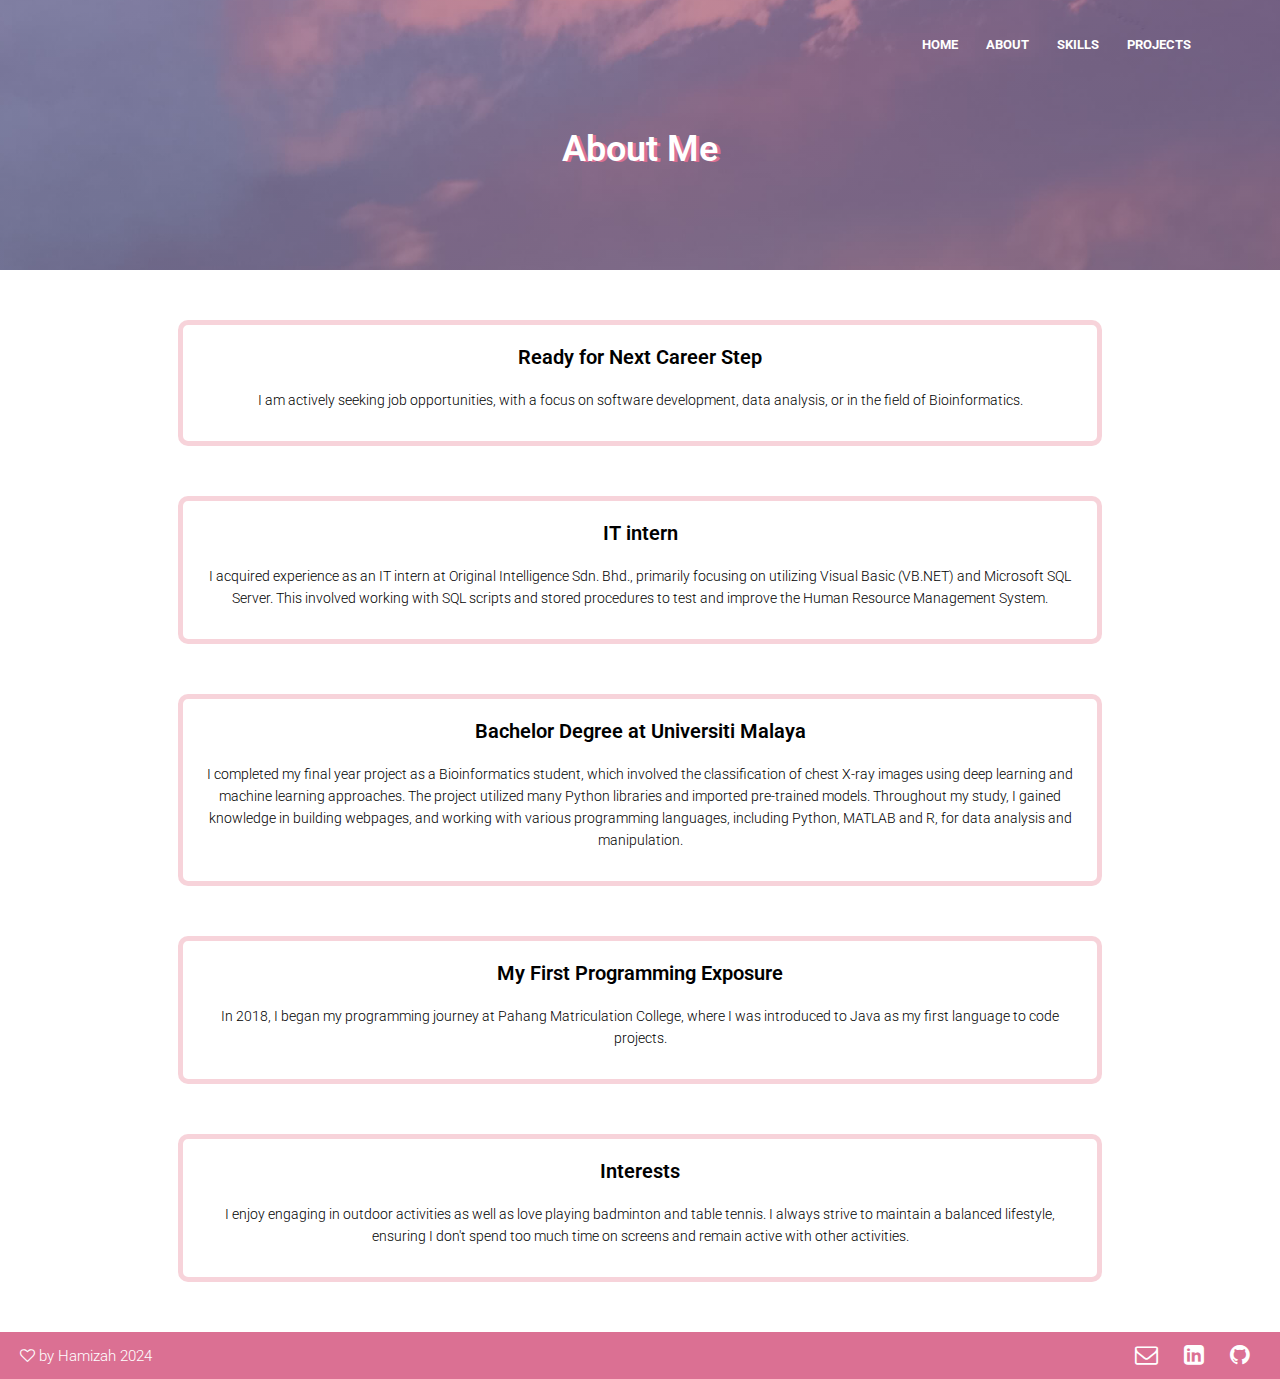
==== about.html @ 2d1b55e5 "Add files via upload" ====
<!DOCTYPE html>
<html>

    <head>
        <!-- website responsive based on device screen size -->
        <meta name="viewport" content="with=device-width, initial-scale=1.0">
        <title>mizah-about</title>
        <link rel="stylesheet" href="style.css">
        <!-- link of font style from google -->
        <link rel="preconnect" href="https://fonts.googleapis.com">
        <link rel="preconnect" href="https://fonts.gstatic.com" crossorigin>
        <link href="https://fonts.googleapis.com/css2?family=Roboto:wght@100;300;400;700;900&display=swap" rel="stylesheet">
        <!-- link for CDN icon of menu bar small screen -->
        <link rel="stylesheet" href="https://stackpath.bootstrapcdn.com/font-awesome/4.7.0/css/font-awesome.min.css">
    </head>

    <body>
    <section class="sub-header">
        <!-- add logo that can click -->
        <nav class="nav-bar">
            <!-- <a href="index.html"><img src="images/miz.png"></a> -->
            <!-- <h1>MY PORTFOLIO</h1> -->
            <div class="nav-links" id="navLinks"> <!--add javaScript id-->
                <!-- link for icon of close menu bar small screen  aria-hidden="true"-->
                <i class="fa fa-times" onclick="hideMenu()"></i> <!--add javaScript onclick-->
                <ul>
                    <b><li><a href="index.html">HOME</a></li>
                    <li><a href="about.html">ABOUT</a></li>
                    <li><a href="skills.html">SKILLS</a></li>
                    <li><a href="projects.html">PROJECTS</a></li></b>
                    <!-- <li><a href="contact.html">CONTACT</a></li></b> -->
                </ul>
            </div>
            <!-- icon menu burger for small screen -->
            <!-- aria-hidden="true" -->
            <i class="fa fa-bars" onclick="showMenu()"></i> <!--add javaScript onclick-->
        </nav>
        <br>
        <h1>About Me</h1>
    </section>

<!------- Content ------->

    <section class="about-me">
        <div class="col">
            <div class="about-row">
                <h1>Ready for Next Career Step</h1>
                <p>I am actively seeking job opportunities, with a focus on software development, 
                    data analysis, or in the field of Bioinformatics.</p>
            </div>

            <div class="about-row">
                <h1>IT intern</h1>
                <p>I acquired experience as an IT intern at Original Intelligence Sdn. Bhd., primarily focusing on utilizing 
                    Visual Basic (VB.NET) and Microsoft SQL Server. This involved working with SQL scripts and stored procedures
                    to test and improve the Human Resource Management System.</p>
            </div>
        
            <div class="about-row">
                <h1>Bachelor Degree at Universiti Malaya</h1>
                <p>I completed my final year project as a Bioinformatics student, which involved the classification of 
                    chest X-ray images using deep learning and machine learning approaches. The project utilized many Python libraries
                    and imported pre-trained models. Throughout my study, I gained knowledge in building webpages, and working with various 
                    programming languages, including Python, MATLAB and R, for data analysis and manipulation.</p>
            </div>
        
            <div class="about-row">
                <h1>My First Programming Exposure</h1>
                <p>In 2018, I began my programming journey at Pahang Matriculation College, where
                    I was introduced to Java as my first language to code projects.</p>
            </div>
        
            <div class="about-row">
                <h1>Interests</h1>
                <p>I enjoy engaging in outdoor activities as well as love playing badminton and table tennis. I always strive to maintain 
                    a balanced lifestyle, ensuring I don't spend too much time on screens and remain active with other activities.</p>
            </div>

        </div>

    </section>

<!------- Footer ------->
<section class="footer">
    <div class="made-with">
        <i class="fa fa-heart-o"></i> by Hamizah 2024
    </div>
    <div class="contact-me">
        <!-- <div>Contact Me <br> -->
        <div>
            <a href="mailto:hamizah.ca@gmail.com" target="_blank" class="fa fa-envelope-o"></a>
            <a href="https://www.linkedin.com/in/hamizah-azemin/" target="_blank" class="fa fa-linkedin-square"></a>
            <a href="https://github.com/mizzx" target="_blank" class="fa fa-github"></a>
        </div>
    </div>
</section>


<!----- JavaScript---->
    <script>

//toggle menu on small screen
        var navLinks = document.getElementById("navLinks");

        function showMenu(){
            navLinks.style.right = "0"; //set padding style to 0 to show menu
        }
        function hideMenu(){
            navLinks.style.right = "-200px"; //set padding style to -200 to hide menu
        }

// toProfile

    </script>

    </body>

</html>
---- style.css ----
/* responsive based on device size */
*{
    margin: 0;
    padding: 0;
    /* below is font from google */
    font-family: 'Roboto', sans-serif; 
} 

.header{
    min-height: 100vh;
    width: 100%;
    background-image: linear-gradient(rgba(54, 8, 33, 0.3),rgba(30, 4, 24, 0.3)), url(images/background.png);
    /* background-color: whitesmoke; */
    background-position: center;
    background-size: cover;
    position: relative;
    
}

/* items in header */
nav{
    display: flex;
    padding: 2% 6%;
    justify-content: space-between;
    align-items: center;
    position: relative;
}

.nav-links{
    flex: 1;
    text-align: right;
}

/* remove bullet from list of items in header menu*/
.nav-links ul li{
    list-style: none;
    display: inline-block;
    padding: 8px 12px;
    position: relative;
}

.nav-links ul li a{
    color: white;
    text-decoration: none;
    font-size: 13px;
}

/* when hover to header items */
.nav-links ul li::after{
    content: '';
    width: 0%;
    height: 3px;
    background: palevioletred;
    display: block;
    margin: auto;
    transition: 0.5s;
}
.nav-links ul li:hover::after{
    width: 100%;
}

.text-box{
    max-width: 50%;
    height: auto;
    color: white;
    position: relative;
    top: 50%;
    left: 50%;
    transform: translate(-50%,-50%); /* center of div */
    text-align: center;
    margin-top: 200px;
    /* display: flex; */
    /* justify-content: center;
    align-items: center; */
}
.text-box h1{
    font-size: 80px;
    font-style: italic;
    text-shadow: 6px 2px palevioletred;
    /* cursor: pointer; */
}
.text-box h1:hover{
    /* text-shadow: 6px 2px palevioletred; */
    font-size: 83px;
    transition: 0.3s;
}

.text-box p{
    font-size: 15px;
    color: white;
    /* margin: 10px; */
}
.hero-btn{
    display: inline-block;
    text-decoration: none;
    color: white;
    border: 1px solid white;
    padding: 12px 34px;
    margin: 30px;
    font-size: 13px;
    background: transparent;
    /* position: relative; */
    cursor: pointer;
}
.hero-btn:hover{
    border: 1px solid white;
    background: palevioletred;
    transition: 0.5s;
}

/* hide icons for menu on big screen */
nav .fa{
    display:none;
}

.profile-img img{
    /* display: block; */
    max-width: 20%;
    height: auto;
    position: absolute;
    bottom: 0;
    left: 50px;
}

/* for smaller screen device, put smaller font size */
/* need to adjust back!! tengok cth code dr arpah */
@media(max-width: 700px){
    .text-box{
        max-width: 50%;
        height: auto;
        color: white;
        position: relative;
        top: 50%;
        left: 50%;
        transform: translate(-50%,-50%); /* center of div */
        text-align: center;
        margin-top: 300px;
    }
    .text-box h1{
        font-size: 40px;
        text-shadow: 3px 1px palevioletred;
    }
    .text-box h1:hover{
        font-size: 43px;
        text-shadow: 3px 1px palevioletred;
        transition: 0s;
    }
    /* menu item for smaller device */
    .nav-links ul li{
        display: block;
    }
    /* appear at right side of screen */
    .nav-links{
        /* position: absolute; */
        position: fixed;
        background: palevioletred;
        height: 100vh;
        width: 200px;
        top: 0;
        right: -200px; /* change from 0 to -200 to hide menu items at first*/
        text-align: left;
        z-index: 2;
        transition: 1s; /* transition when open and close menu */
    }
    /* let icon menu appear on small screen */
    nav .fa-times{
        display: block;
        color: white;
        margin: 10px;
        font-size: 22px;
        cursor: pointer;
        /* float: right; */
    }
    nav .fa-bars{
        display: block;
        position: absolute;
        color: white;
        margin: 10px;
        font-size: 22px;
        cursor: pointer;
        top: 10px;
        right: 10px;
    }
    /* space btwn menu items with boarder */
    .nav-links ul{
        padding: 30px;
    }
}
/* ------------------- */

@media (max-height: 400px) {
    .text-box h1{
        font-size: 40px;
        text-shadow: 3px 1px palevioletred;
    }
    .text-box h1:hover{
        font-size: 43px;
        text-shadow: 3px 1px palevioletred;
        transition: 0s;
    }
}

/* -------------------------Profile first page--------------------- */

/* to centre the content of about-me section */
.profile{
    width: 80%;
    margin: auto;
    text-align: center;
    margin-top: 50px;
    /* padding-top: 80px;
    padding-bottom: 80px; */
}
h1{
    font-size: 36px;
    font-weight: 600;
    /* margin-top: 50px; */
}
p{
    /* color:white; */
    font-size: 15px;
    font-weight: 300;
    line-height: 22px;
    padding: 10px;
}

/* row of profile into three columns, insted of stack to each other */
.row{
    margin-top: 5%;
    display: flex;
    justify-content: space-between;
}
/* box for three columns */
.profile-col{
    flex-basis: 31%;
    background: rgba(247, 209, 216, 0.95);
    border-radius: 10px;
    margin-bottom: 5%;
    padding: 20px 12px;
    box-sizing: border-box;
    transition: 0.5s; /*add transition when hover interactive to box */
}
/* beautify the three columns */
h3{
    text-align: center;
    font-weight: 600;
    margin: 10px 0;
}
/* hover interactive to box */
.profile-col:hover{
    box-shadow: 0 0 20px 0px rgba(0,0,0,0.3);
}
/* for smaller screen device put box columns of row stack to each other*/
@media(max-width: 700px){
    .row{
        flex-direction: column;
    }
}

/* ------------------------footer----------------------- */

.footer{
    /* width: 100%; */
    display: flex;
    bottom: 0;
    justify-content: space-between;
    background-color:palevioletred;
    align-items: center;
    padding: 10px;
    text-align: left;
    color: white;
}
.made-with
{
    font-size: 15px;
    font-weight: 300;
    margin-left: 10px;
}
.contact-me
{
    font-size: 23px;
}
.contact-me a
{
    margin-right: 20px;
}
.contact-me a {
    color: inherit; /* Inherit text color from the parent */
    text-decoration: none; /* Remove underline */
    cursor: pointer; /* Show pointer cursor on hover */
}
/* --------------------------------About Me page----------------------------- */
.sub-header{
    min-height: 30vh;
    width: 100%; 
    background-image: linear-gradient(rgba(54, 8, 33, 0.3),rgba(30, 4, 24, 0.3)), url(images/background.png);
    /* background-color: whitesmoke; */
    background-position: center;
    background-size: cover;
    position: relative;
    text-align: center;
    color: white;
}
.sub-header h1{
    margin-top: 20px;
    padding-bottom: 20px;
    text-shadow: 3px 1px palevioletred;
}

.about-me{
    width: 80%;
    margin: auto;
    text-align: center;
    margin-top: 50px;
}
.col{
    text-align: center;
}

/* box */
.about-row{
    flex-basis: 50%;
    border: 5px solid rgba(247, 209, 216, 0.95);
    border-radius: 10px;
    margin: 50px;
    /* margin-bottom: 0%; */
    padding: 10px;
    box-sizing: border-box;
    transition: 0.5s; /*add transition when hover interactive to box */
}
/* beautify the text */
.about-row h1{
    font-size: 20px;
    font-weight: 600;
    text-align: center;
    margin: 10px 0;
}

.about-row p{
    font-size: 14px;
    text-align: center;
    margin: 10px 0;
}

/* hover interactive effect to box */
.about-row:hover{
    box-shadow: 0 0 20px 0px rgba(0,0,0,0.3);
}

/* -------------------------------Skills page-----------------------*/

/* to centre the content of skills section */
.skills{
    width: 80%;
    margin: auto;
    text-align: center;
    margin-top: 50px;
}
.skills h1{
    font-size: 25px;
    font-weight: 600;
    /* margin-top: 50px; */
    /* margin-bottom: ; */
}
p{
    /* color:white; */
    font-size: 15px;
    font-weight: 300;
    line-height: 22px;
    padding: 10px;
}

.row{
    margin-top: 5%;
    display: flex;
    justify-content: space-between;
}
/* box for three columns */
.skills-col{
    flex-basis: 23%;
    background: rgba(247, 209, 216, 0.95);
    border-radius: 10px;
    margin-bottom: 5%;
    padding: 20px 12px;
    box-sizing: border-box;
    transition: 0.5s; /*add transition when hover interactive to box */
}
.skills h3{
    text-align: center;
    font-weight: 600;
    margin: 10px 0;
}
/* skills icon */
.skills-col img{
    width: 20%;
    height: auto;
}
/* hover interactive to box */
.skills-col:hover{
    box-shadow: 0 0 20px 0px rgba(0,0,0,0.3);
}
/* for smaller screen device put box columns of row stack to each other*/
@media(max-width: 700px){
    .row{
        flex-direction: column;
    }
    .skills{
        width: 60%;
        margin: auto;
        text-align: center;
        margin-top: 50px;
    }
    .skills h1{
    font-size: 20px;
    font-weight: 600;
    margin-top: 10px;
    }
}

/* -----------------------------Projects page-------------------------*/

/* to centre the content of skills section */
.projects{
    width: 80%;
    margin: auto;
    text-align: center;
    margin-top: 50px;
    /* padding-top: 30px;
    padding-bottom: 30px; */
}
.projects h1{
    font-size: 25px;
    font-weight: 600;
    /* margin-top: 50px; */
    /* margin-bottom: ; */
}
p{
    /* color:white; */
    font-size: 15px;
    font-weight: 300;
    line-height: 22px;
    padding: 10px;
}
.row{
    margin-top: 5%;
    display: flex;
    justify-content: space-between;
}
.projects-col{
    flex-basis: 45%;
    background: rgba(247, 209, 216, 0.95);
    border-radius: 10px;
    margin-bottom: 5%;
    padding: 20px 12px;
    box-sizing: border-box;
    transition: 0.5s; /*add transition when hover interactive to box */
}
h3{
    text-align: center;
    font-weight: 600;
    margin: 10px 0;
}
/* skills icon */
.projects-col img{
    width: 5%;
    height: auto;
    /* filter: grayscale(100%); */
    /* padding-bottom: 12px; */
}
/* hover interactive to box */
.projects-col:hover{
    box-shadow: 0 0 20px 0px rgba(0,0,0,0.3);
}
.projects-col a {
    color: inherit; /* Inherit text color from the parent */
    text-decoration: none; /* Remove underline */
    cursor: pointer; /* Show pointer cursor on hover */
}

.projects-col a:hover {
    text-decoration: underline; /* Add underline on hover if needed */
}
/* for smaller screen device put box columns of row stack to each other*/
@media(max-width: 700px){
    .row{
        flex-direction: column;
    }
    .projects h1{
            font-size: 20px;
            font-weight: 600;
            margin-top: 10px;
    }
}
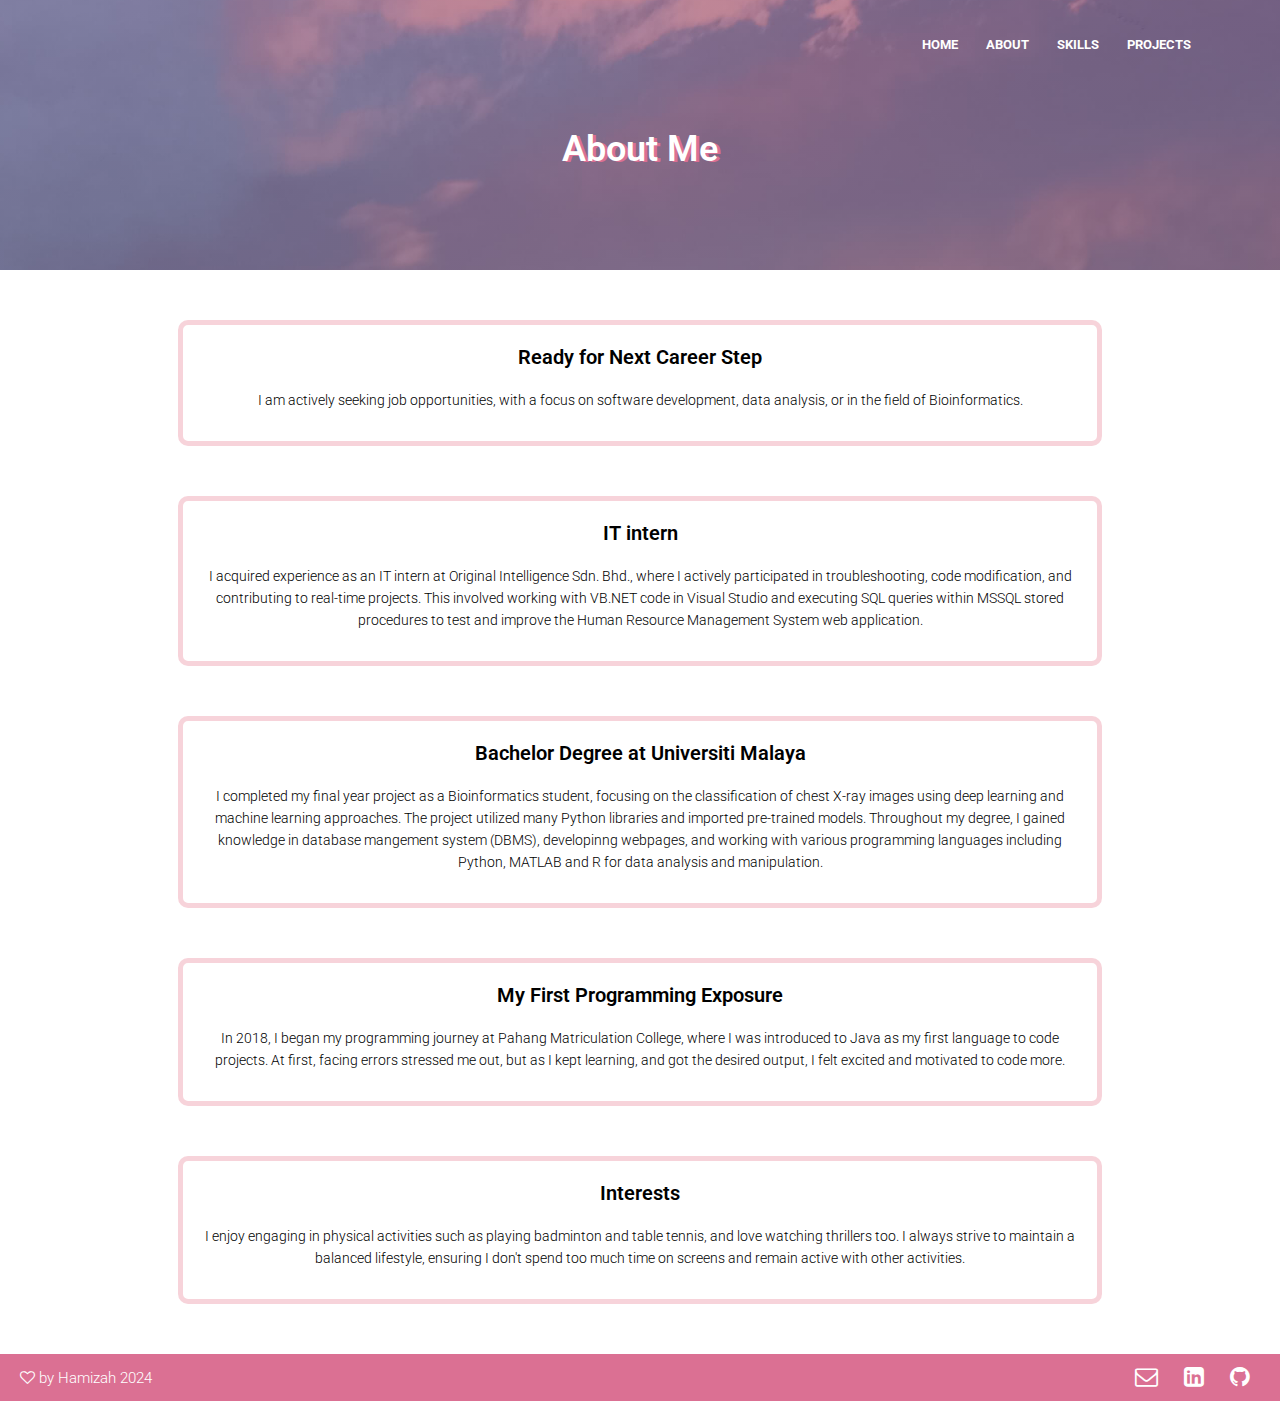
==== commit 279a0fa9: "Update about.html" ====
--- a/about.html
+++ b/about.html
@@ -39,7 +39,7 @@
         <h1>About Me</h1>
     </section>
 
-<!------- Content ------->
+<!------------------- Content ------------------>
 
     <section class="about-me">
         <div class="col">
@@ -51,28 +51,30 @@
 
             <div class="about-row">
                 <h1>IT intern</h1>
-                <p>I acquired experience as an IT intern at Original Intelligence Sdn. Bhd., primarily focusing on utilizing 
-                    Visual Basic (VB.NET) and Microsoft SQL Server. This involved working with SQL scripts and stored procedures
-                    to test and improve the Human Resource Management System.</p>
+                <p>I acquired experience as an IT intern at Original Intelligence Sdn. Bhd., where I actively participated in troubleshooting, code modification, 
+                    and contributing to real-time projects. This involved working with VB.NET code in Visual Studio and executing SQL queries 
+                    within MSSQL stored procedures to test and improve the Human Resource Management System web application.</p>
             </div>
         
             <div class="about-row">
                 <h1>Bachelor Degree at Universiti Malaya</h1>
-                <p>I completed my final year project as a Bioinformatics student, which involved the classification of 
+                <p>I completed my final year project as a Bioinformatics student, focusing on the classification of 
                     chest X-ray images using deep learning and machine learning approaches. The project utilized many Python libraries
-                    and imported pre-trained models. Throughout my study, I gained knowledge in building webpages, and working with various 
-                    programming languages, including Python, MATLAB and R, for data analysis and manipulation.</p>
+                    and imported pre-trained models. Throughout my degree, I gained knowledge in database mangement system (DBMS), 
+                    developinng webpages, and working with various programming languages including Python, MATLAB and R for data analysis and manipulation.</p>
             </div>
         
             <div class="about-row">
                 <h1>My First Programming Exposure</h1>
                 <p>In 2018, I began my programming journey at Pahang Matriculation College, where
-                    I was introduced to Java as my first language to code projects.</p>
+                    I was introduced to Java as my first language to code projects. At first, facing errors
+                    stressed me out, but as I kept learning, and got the desired output,
+                    I felt excited and motivated to code more.</p>
             </div>
         
             <div class="about-row">
                 <h1>Interests</h1>
-                <p>I enjoy engaging in outdoor activities as well as love playing badminton and table tennis. I always strive to maintain 
+                <p>I enjoy engaging in physical activities such as playing badminton and table tennis, and love watching thrillers too. I always strive to maintain 
                     a balanced lifestyle, ensuring I don't spend too much time on screens and remain active with other activities.</p>
             </div>
 
@@ -80,7 +82,7 @@
 
     </section>
 
-<!------- Footer ------->
+<!---------------------- Footer ------------------------->
 <section class="footer">
     <div class="made-with">
         <i class="fa fa-heart-o"></i> by Hamizah 2024
@@ -96,7 +98,7 @@
 </section>
 
 
-<!----- JavaScript---->
+<!------------------- JavaScript------------------>
     <script>
 
 //toggle menu on small screen
@@ -115,4 +117,4 @@
 
     </body>
 
-</html>+</html>
--- a/style.css
+++ b/style.css
@@ -68,7 +68,7 @@
     left: 50%;
     transform: translate(-50%,-50%); /* center of div */
     text-align: center;
-    margin-top: 200px;
+    margin-top: 250px;
     /* display: flex; */
     /* justify-content: center;
     align-items: center; */
@@ -185,6 +185,14 @@
     .nav-links ul{
         padding: 30px;
     }
+    .profile-img img{
+        /* display: block; */
+        max-width: 25%;
+        height: auto;
+        position: absolute;
+        bottom: 0;
+        left: 50px;
+    }
 }
 /* ------------------- */
 
@@ -490,4 +498,4 @@
             font-weight: 600;
             margin-top: 10px;
     }
-}+}
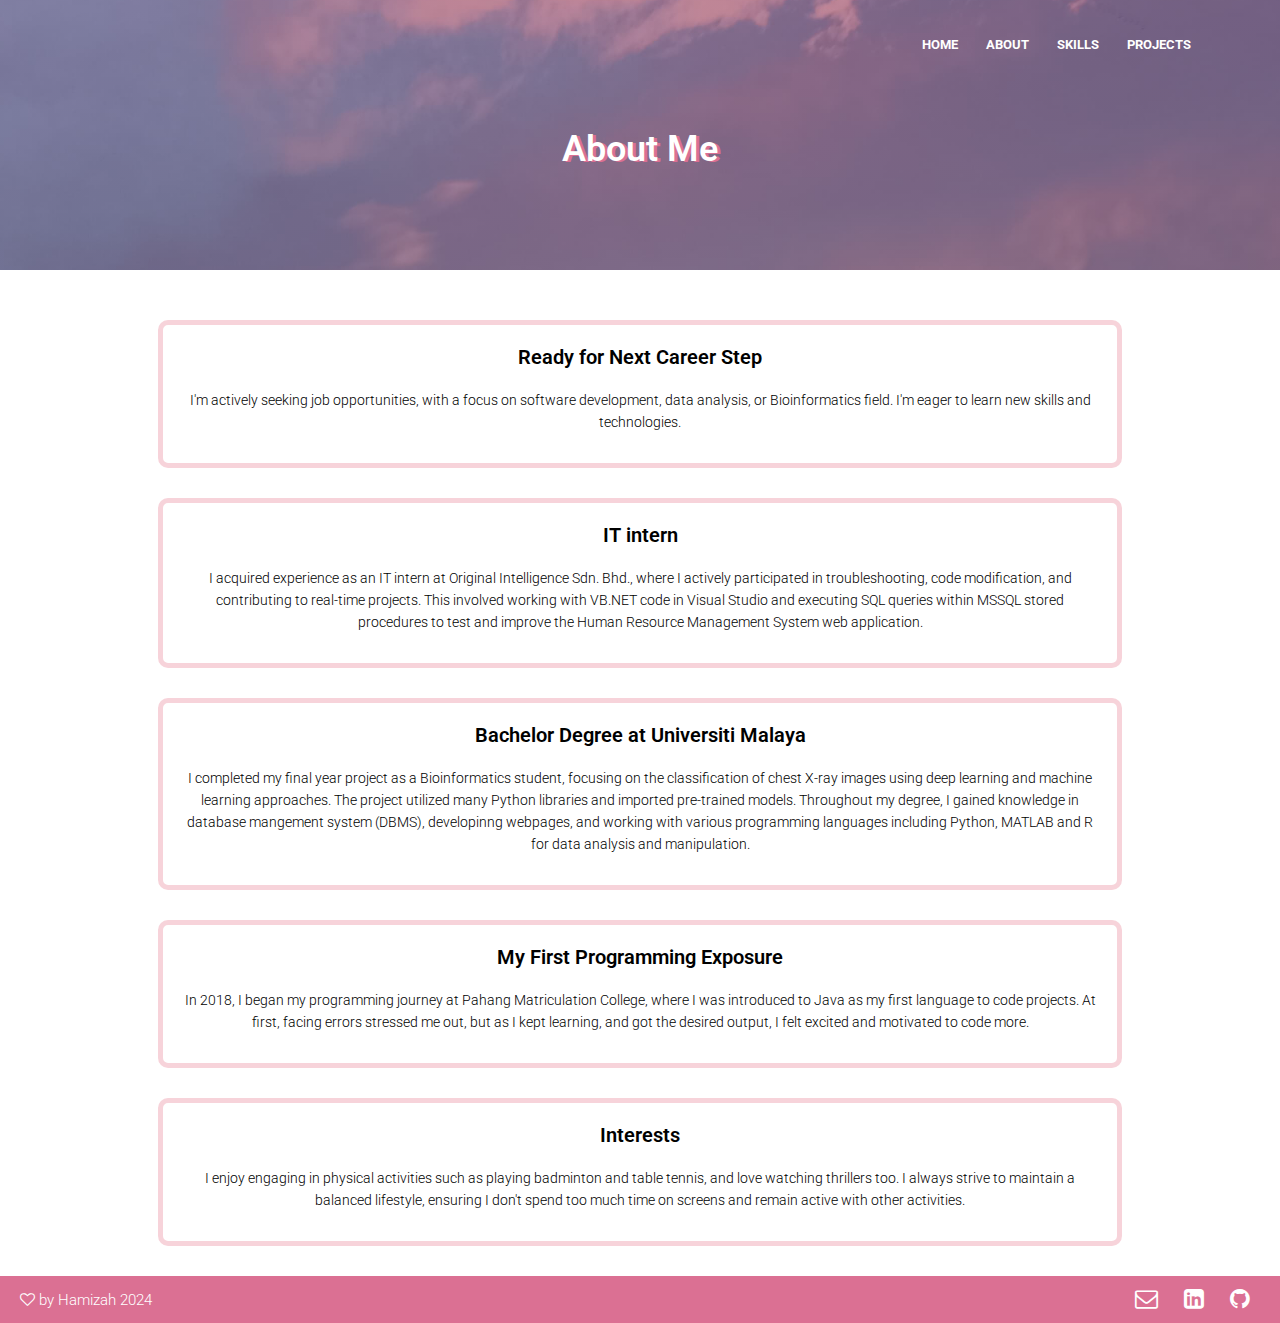
==== commit 37c1f7d5: "Update about.html" ====
--- a/about.html
+++ b/about.html
@@ -45,8 +45,8 @@
         <div class="col">
             <div class="about-row">
                 <h1>Ready for Next Career Step</h1>
-                <p>I am actively seeking job opportunities, with a focus on software development, 
-                    data analysis, or in the field of Bioinformatics.</p>
+                <p>I'm actively seeking job opportunities, with a focus on software development, 
+                    data analysis, or Bioinformatics field. I'm eager to learn new skills and technologies.</p>
             </div>
 
             <div class="about-row">
--- a/style.css
+++ b/style.css
@@ -327,10 +327,10 @@
 
 /* box */
 .about-row{
-    flex-basis: 50%;
+    flex-basis: 60%;
     border: 5px solid rgba(247, 209, 216, 0.95);
     border-radius: 10px;
-    margin: 50px;
+    margin: 30px;
     /* margin-bottom: 0%; */
     padding: 10px;
     box-sizing: border-box;
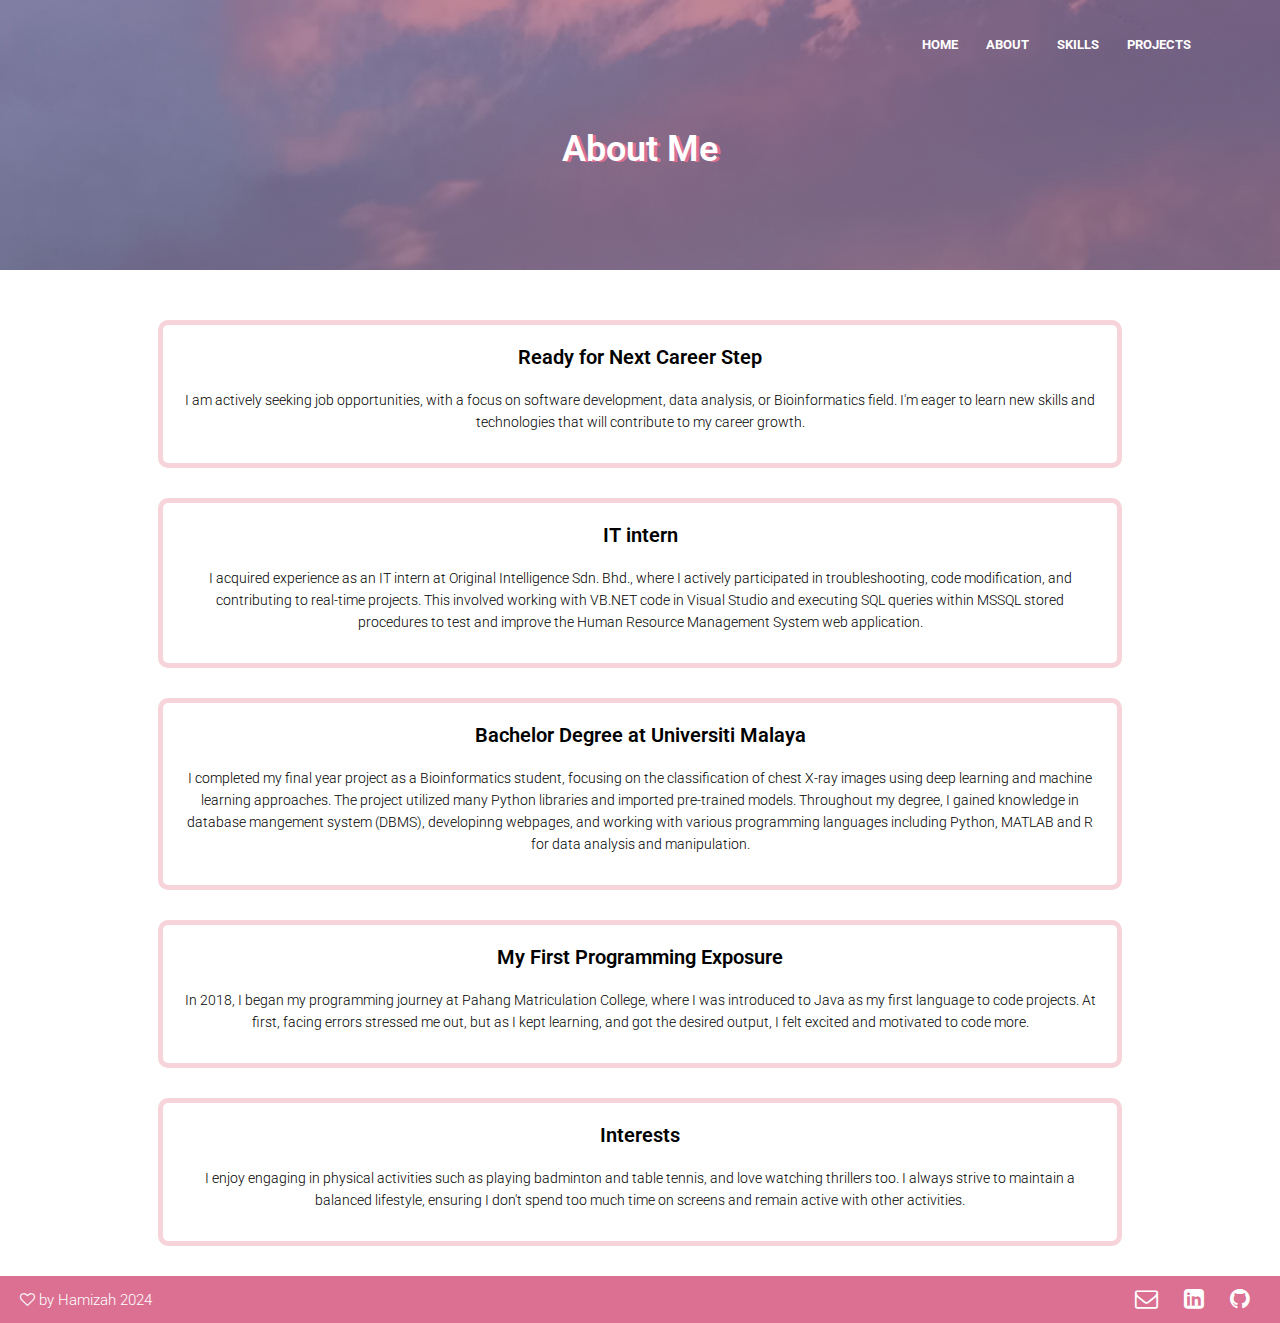
==== commit 35d3ec0a: "Update about.html" ====
--- a/about.html
+++ b/about.html
@@ -45,8 +45,8 @@
         <div class="col">
             <div class="about-row">
                 <h1>Ready for Next Career Step</h1>
-                <p>I'm actively seeking job opportunities, with a focus on software development, 
-                    data analysis, or Bioinformatics field. I'm eager to learn new skills and technologies.</p>
+                <p>I am actively seeking job opportunities, with a focus on software development, data analysis, 
+                    or Bioinformatics field. I'm eager to learn new skills and technologies that will contribute to my career growth.</p>
             </div>
 
             <div class="about-row">
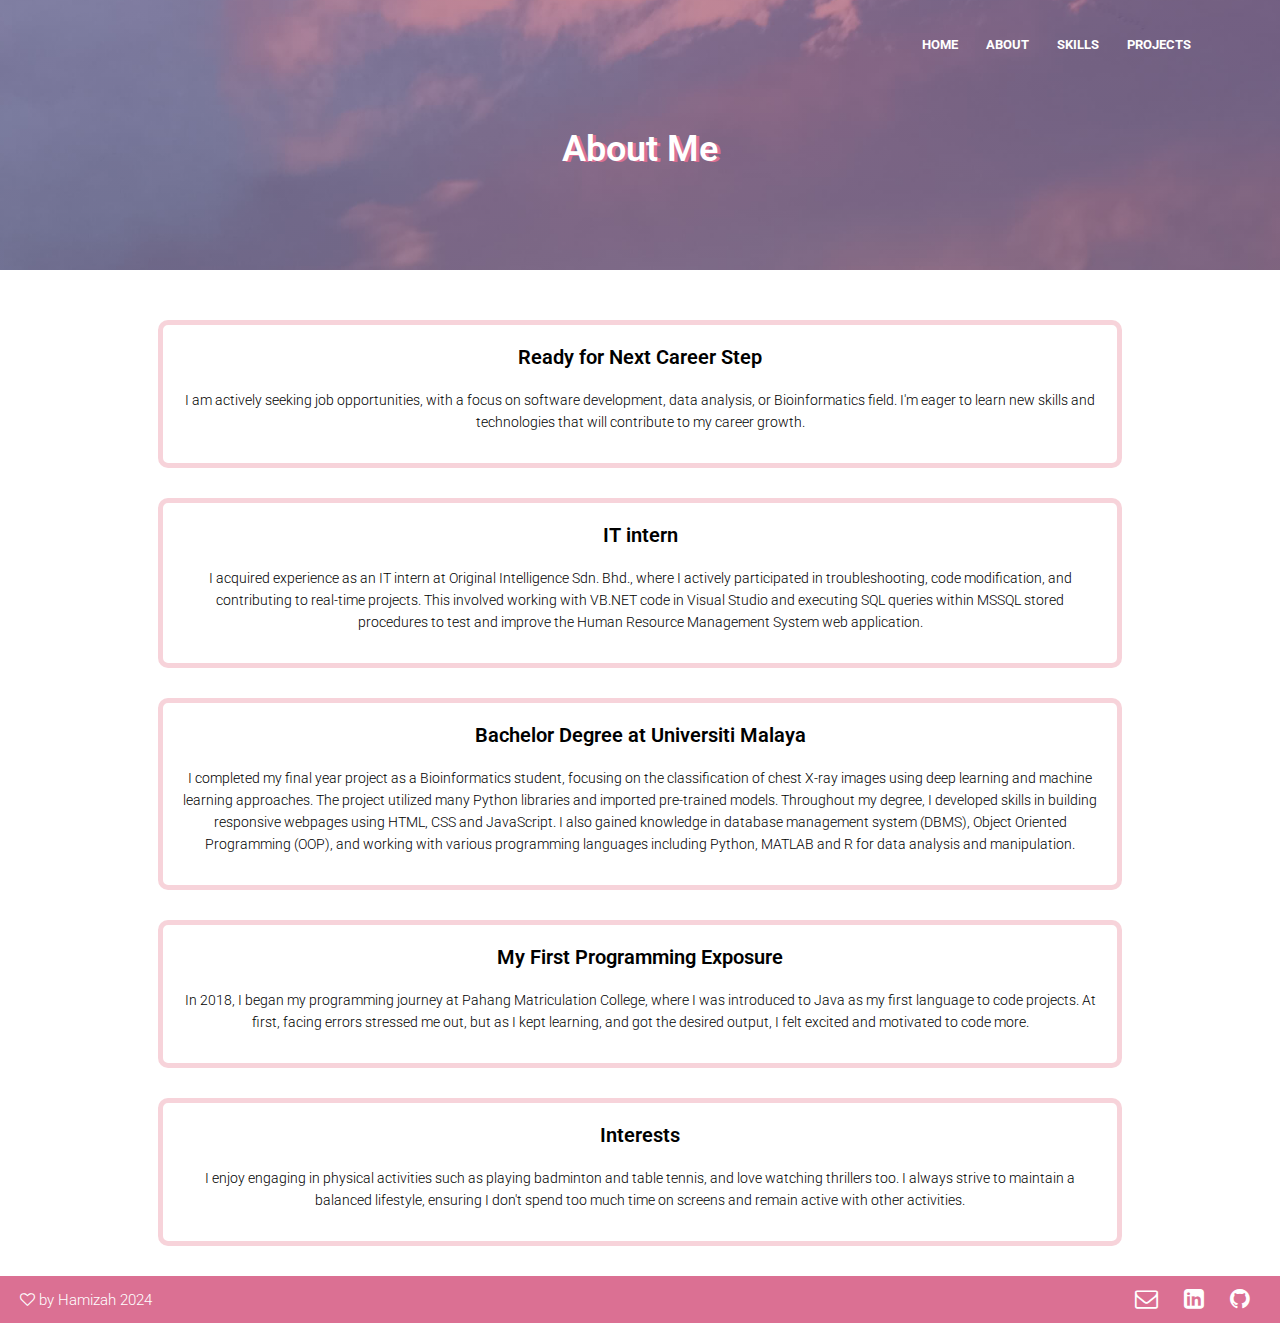
==== commit 43ea1544: "Update about.html" ====
--- a/about.html
+++ b/about.html
@@ -60,8 +60,9 @@
                 <h1>Bachelor Degree at Universiti Malaya</h1>
                 <p>I completed my final year project as a Bioinformatics student, focusing on the classification of 
                     chest X-ray images using deep learning and machine learning approaches. The project utilized many Python libraries
-                    and imported pre-trained models. Throughout my degree, I gained knowledge in database mangement system (DBMS), 
-                    developinng webpages, and working with various programming languages including Python, MATLAB and R for data analysis and manipulation.</p>
+                    and imported pre-trained models. Throughout my degree, I developed skills in building responsive webpages using
+                    HTML, CSS and JavaScript. I also gained knowledge in database management system (DBMS), Object Oriented Programming (OOP), 
+                    and working with various programming languages including Python, MATLAB and R for data analysis and manipulation.</p>
             </div>
         
             <div class="about-row">
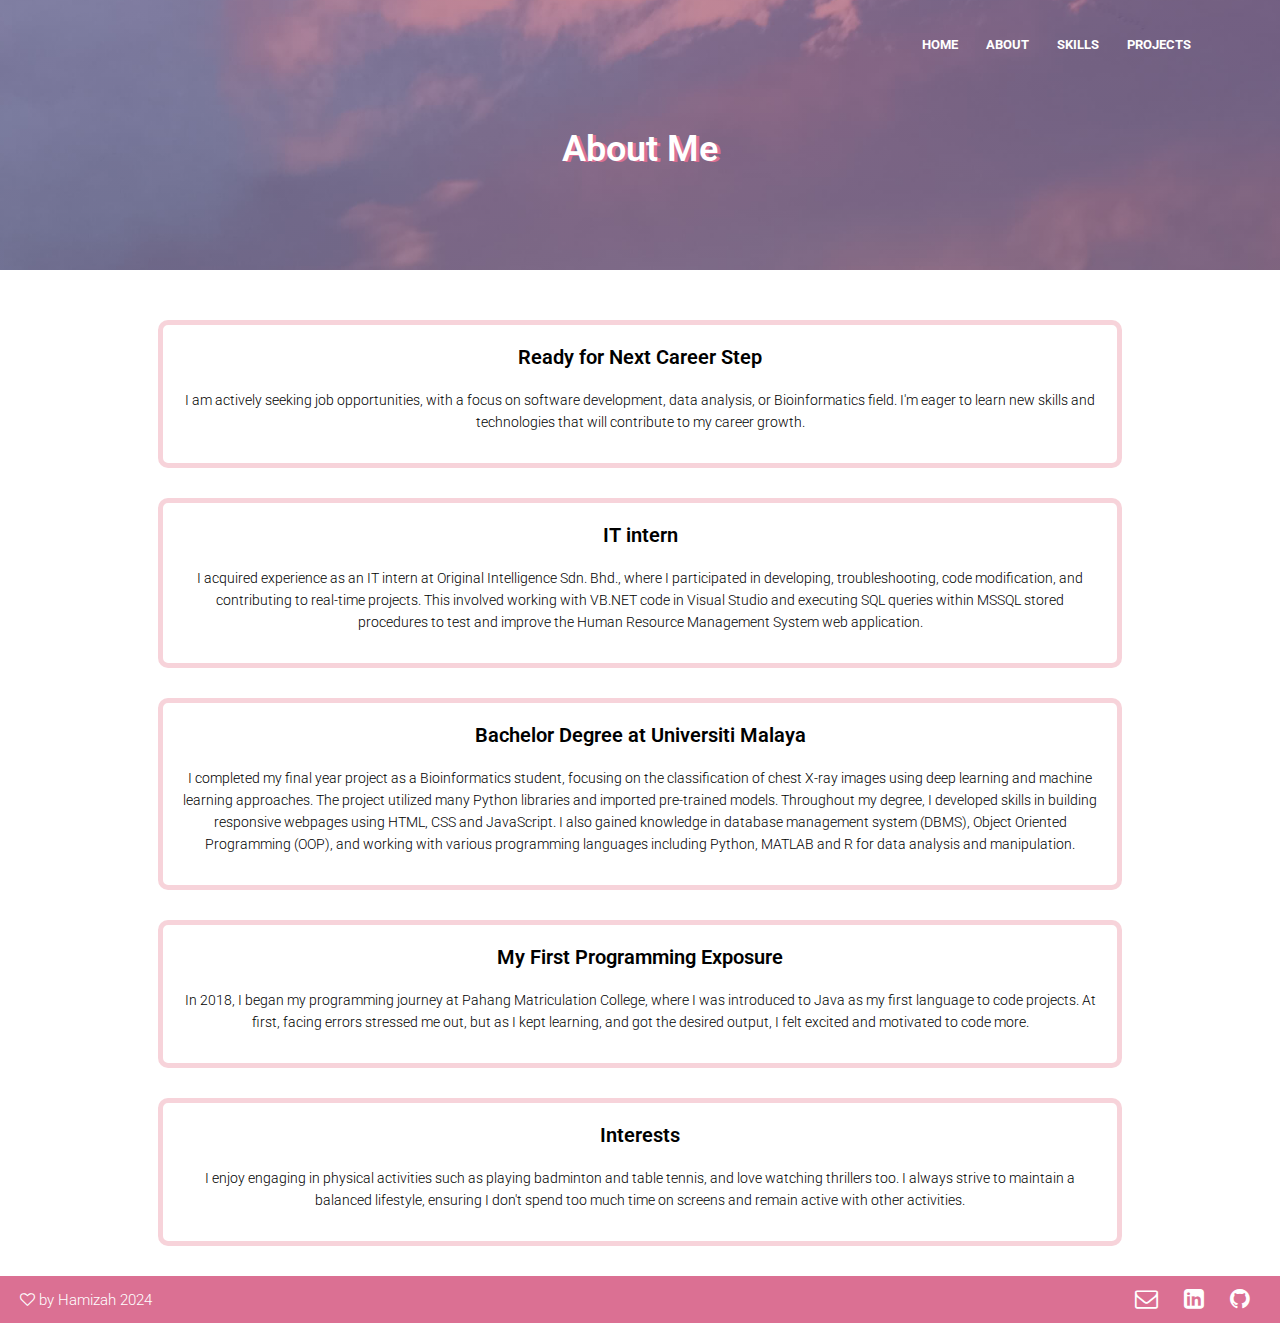
==== commit da856714: "Update about.html" ====
--- a/about.html
+++ b/about.html
@@ -51,7 +51,7 @@
 
             <div class="about-row">
                 <h1>IT intern</h1>
-                <p>I acquired experience as an IT intern at Original Intelligence Sdn. Bhd., where I actively participated in troubleshooting, code modification, 
+                <p>I acquired experience as an IT intern at Original Intelligence Sdn. Bhd., where I participated in developing, troubleshooting, code modification, 
                     and contributing to real-time projects. This involved working with VB.NET code in Visual Studio and executing SQL queries 
                     within MSSQL stored procedures to test and improve the Human Resource Management System web application.</p>
             </div>
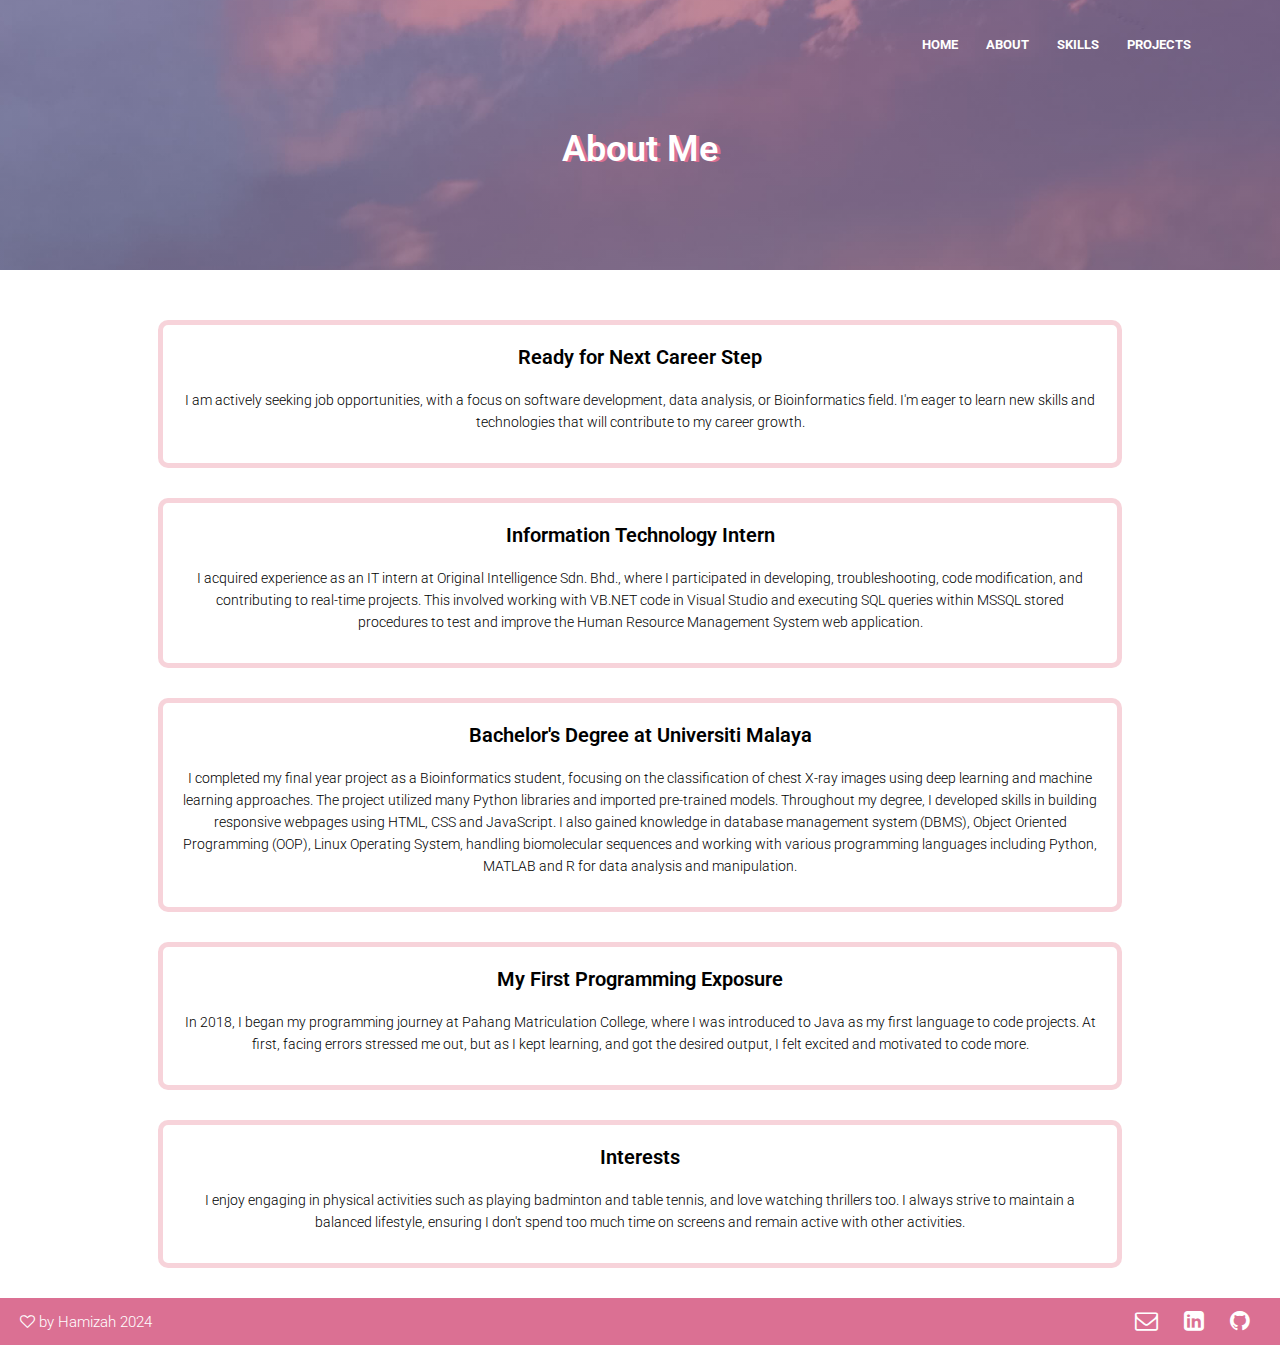
==== commit d5b21b57: "Update about.html" ====
--- a/about.html
+++ b/about.html
@@ -50,19 +50,20 @@
             </div>
 
             <div class="about-row">
-                <h1>IT intern</h1>
+                <h1>Information Technology Intern</h1>
                 <p>I acquired experience as an IT intern at Original Intelligence Sdn. Bhd., where I participated in developing, troubleshooting, code modification, 
                     and contributing to real-time projects. This involved working with VB.NET code in Visual Studio and executing SQL queries 
                     within MSSQL stored procedures to test and improve the Human Resource Management System web application.</p>
             </div>
         
             <div class="about-row">
-                <h1>Bachelor Degree at Universiti Malaya</h1>
+                <h1>Bachelor's Degree at Universiti Malaya</h1>
                 <p>I completed my final year project as a Bioinformatics student, focusing on the classification of 
                     chest X-ray images using deep learning and machine learning approaches. The project utilized many Python libraries
                     and imported pre-trained models. Throughout my degree, I developed skills in building responsive webpages using
                     HTML, CSS and JavaScript. I also gained knowledge in database management system (DBMS), Object Oriented Programming (OOP), 
-                    and working with various programming languages including Python, MATLAB and R for data analysis and manipulation.</p>
+                    Linux Operating System, handling biomolecular sequences and working with various programming languages including Python, MATLAB and R 
+                    for data analysis and manipulation.</p>
             </div>
         
             <div class="about-row">
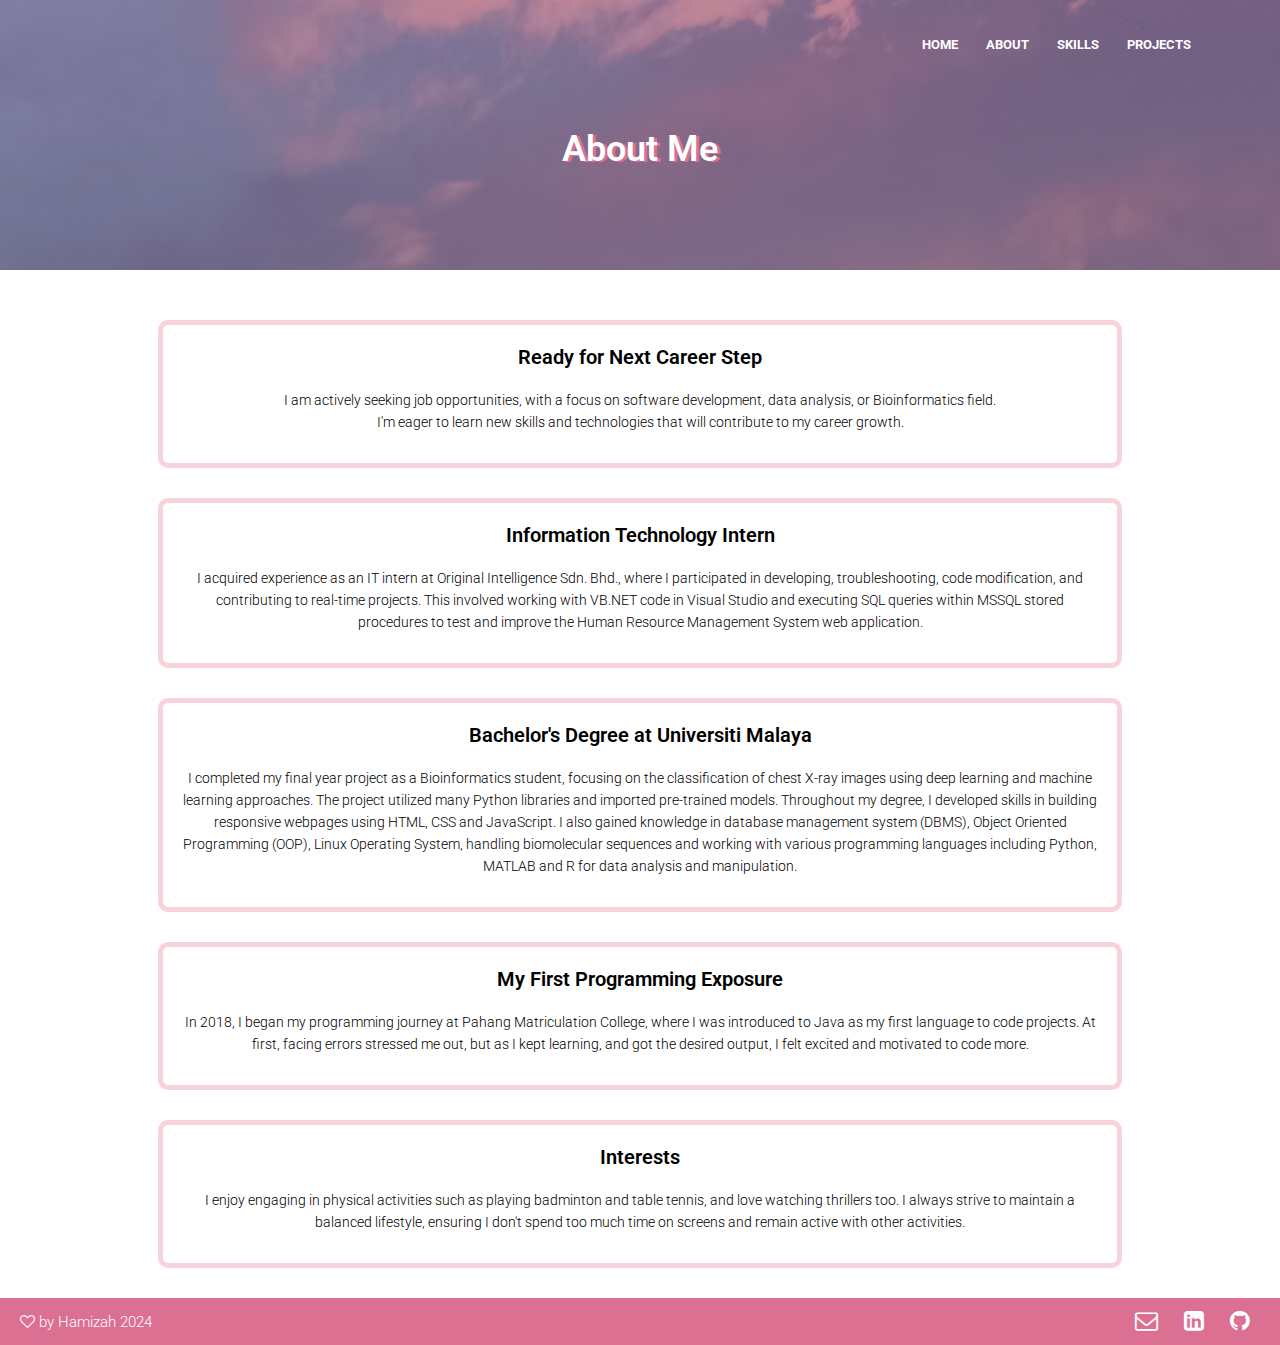
==== commit e4d27535: "Update about.html" ====
--- a/about.html
+++ b/about.html
@@ -46,7 +46,7 @@
             <div class="about-row">
                 <h1>Ready for Next Career Step</h1>
                 <p>I am actively seeking job opportunities, with a focus on software development, data analysis, 
-                    or Bioinformatics field. I'm eager to learn new skills and technologies that will contribute to my career growth.</p>
+                    or Bioinformatics field. <br>I'm eager to learn new skills and technologies that will contribute to my career growth.</p>
             </div>
 
             <div class="about-row">
